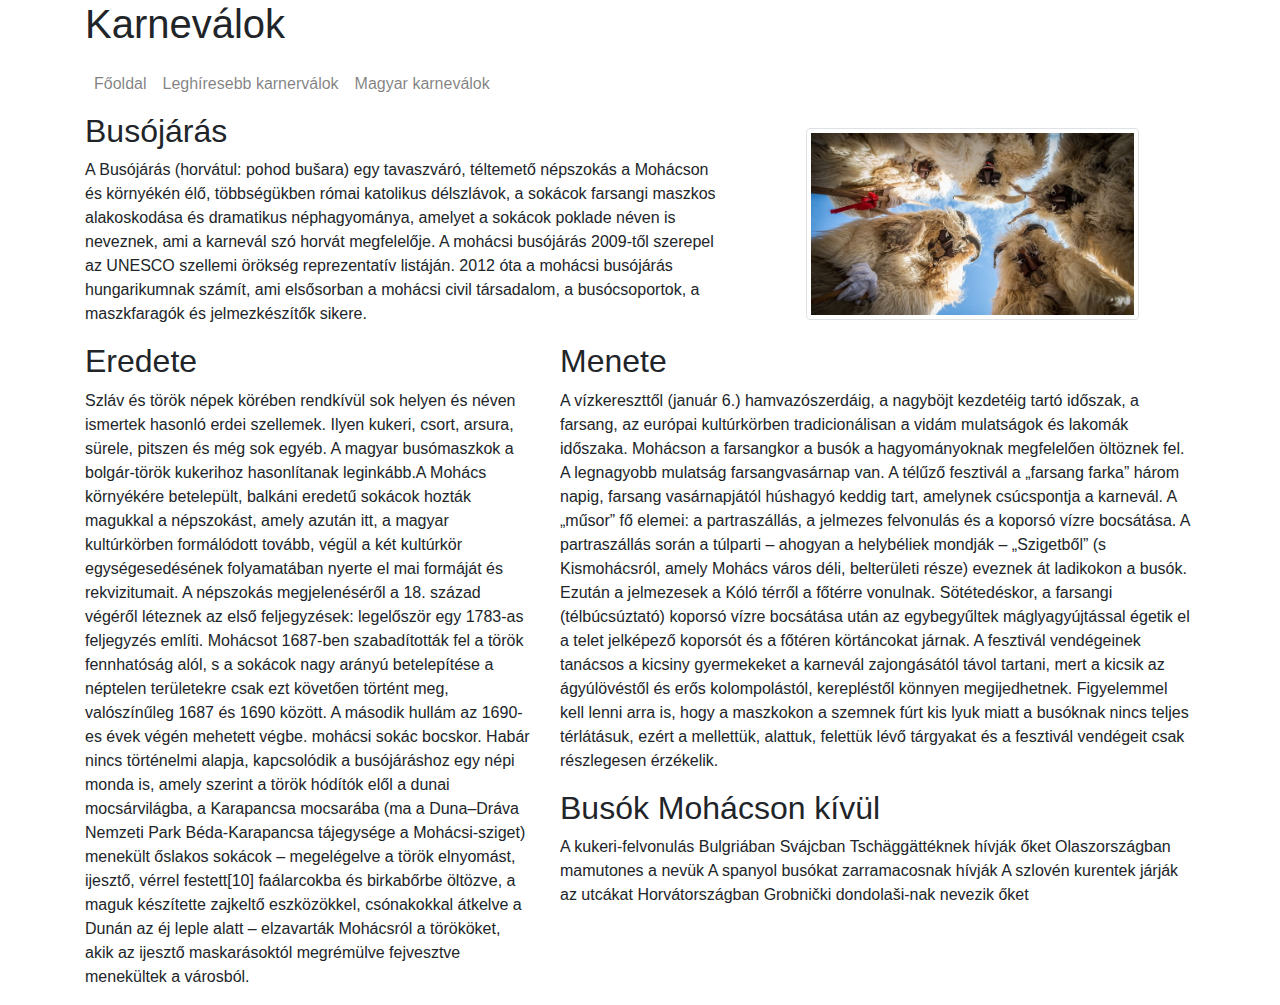
==== Web/busojaras.html @ e1d8be51 "ok" ====
<!DOCTYPE html>
<html >

<head>    
    <meta >  
    <meta name="viewport" content="width=device-width, initial-scale=1, shrink-to-fit=no">    
    
    <link rel="stylesheet" href="bootstrap/css/bootstrap.min.css">    
    
</head>
  
<body>
    <header class="container">
        <div class="row">
            <div class="col-12">
                <h1 class="d-none d-sm-block">Karneválok</h1>
            </div>
        </div>
    </header>
    <nav class="container navbar navbar-expand-lg navbar-light ">
        <button class="navbar-toggler ml-auto" type="button" data-toggle="collapse" data-target="#navbarNavAltMarkup"
            aria-controls="navbarNavAltMarkup" aria-expanded="false" aria-label="Toggle navigation">
            <span class="navbar-toggler-icon"></span>
        </button>
        <div class="collapse navbar-collapse" id="navbarNavAltMarkup">
            <div class="navbar-nav">
                <a class="nav-link" href="index.html">Főoldal</a>
                <a class="nav-link" href="index.html#leggyakoribb">Leghíresebb karnerválok</a>
                <a class="nav-link" href="index.html#kulonleges">Magyar karneválok</a>
                       
            </div>
        </div>
    </nav>
    <main class="container ">
        <article class="row">
            <div class="col-md-7">
                <h2>Busójárás</h2>
                <p>A Busójárás (horvátul: pohod bušara) egy tavaszváró, téltemető népszokás a Mohácson és környékén élő, többségükben római katolikus délszlávok, a sokácok farsangi maszkos alakoskodása és dramatikus néphagyománya, amelyet a sokácok poklade néven is neveznek, ami a karnevál szó horvát megfelelője.
                    A mohácsi busójárás 2009-től szerepel az UNESCO szellemi örökség reprezentatív listáján. 2012 óta a mohácsi busójárás hungarikumnak számít, ami elsősorban a mohácsi civil társadalom, a busócsoportok, a maszkfaragók és jelmezkészítők sikere.</p>

            </div>
            <div class="col-md-5">
                <img src="img/buso2.jpg" class="w-75 mt-3 mx-auto d-block img-fluid img-thumbnail" alt="Mandarin">
            </div>
            <div class="col-12 col-xl-5">
                <h2>Eredete</h2>
                <p>Szláv és török népek körében rendkívül sok helyen és néven ismertek hasonló erdei szellemek. Ilyen kukeri, csort, arsura, sürele, pitszen és még sok egyéb. A magyar busómaszkok a bolgár-török kukerihoz hasonlítanak leginkább.A Mohács környékére betelepült, balkáni eredetű sokácok hozták magukkal a népszokást, amely azután itt, a magyar kultúrkörben formálódott tovább, végül a két kultúrkör egységesedésének folyamatában nyerte el mai formáját és rekvizitumait. A népszokás megjelenéséről a 18. század végéről léteznek az első feljegyzések: legelőször egy 1783-as feljegyzés említi. Mohácsot 1687-ben szabadították fel a török fennhatóság alól, s a sokácok nagy arányú betelepítése a néptelen területekre csak ezt követően történt meg, valószínűleg 1687 és 1690 között. A második hullám az 1690-es évek végén mehetett végbe. mohácsi sokác bocskor. Habár nincs történelmi alapja, kapcsolódik a busójáráshoz egy népi monda is, amely szerint a török hódítók elől a dunai mocsárvilágba, a Karapancsa mocsarába (ma a Duna–Dráva Nemzeti Park Béda-Karapancsa tájegysége a Mohácsi-sziget) menekült őslakos sokácok – megelégelve a török elnyomást, ijesztő, vérrel festett[10] faálarcokba és birkabőrbe öltözve, a maguk készítette zajkeltő eszközökkel, csónakokkal átkelve a Dunán az éj leple alatt – elzavarták Mohácsról a törököket, akik az ijesztő maskarásoktól megrémülve fejvesztve menekültek a városból. </p>
            </div>
            
            <div class="col-12 col-xl-7">
                <h2>Menete</h2>
                <p>
                    A vízkereszttől (január 6.) hamvazószerdáig, a nagyböjt kezdetéig tartó időszak, a farsang, az európai kultúrkörben tradicionálisan a vidám mulatságok és lakomák időszaka. Mohácson a farsangkor a busók a hagyományoknak megfelelően öltöznek fel. A legnagyobb mulatság farsangvasárnap van. A télűző fesztivál a „farsang farka” három napig, farsang vasárnapjától húshagyó keddig tart, amelynek csúcspontja a karnevál. A „műsor” fő elemei: a partraszállás, a jelmezes felvonulás és a koporsó vízre bocsátása. A partraszállás során a túlparti – ahogyan a helybéliek mondják – „Szigetből” (s Kismohácsról, amely Mohács város déli, belterületi része) eveznek át ladikokon a busók. Ezután a jelmezesek a Kóló térről a főtérre vonulnak. Sötétedéskor, a farsangi (télbúcsúztató) koporsó vízre bocsátása után az egybegyűltek máglyagyújtással égetik el a telet jelképező koporsót és a főtéren körtáncokat járnak. A fesztivál vendégeinek tanácsos a kicsiny gyermekeket a karnevál zajongásától távol tartani, mert a kicsik az ágyúlövéstől és erős kolompolástól, kerepléstől könnyen megijedhetnek. Figyelemmel kell lenni arra is, hogy a maszkokon a szemnek fúrt kis lyuk miatt a busóknak nincs teljes térlátásuk, ezért a mellettük, alattuk, felettük lévő tárgyakat és a fesztivál vendégeit csak részlegesen érzékelik.</p>

                
                    

                        <h2 >Busók Mohácson kívül</h2>
                        
                            A kukeri-felvonulás Bulgriában
                            Svájcban Tschäggättéknek hívják őket
                            Olaszországban  mamutones a nevük
                            A spanyol busókat zarramacosnak hívják
                            A szlovén kurentek járják az utcákat
                            Horvátországban Grobnički dondolaši-nak nevezik őket
                            
                        
             </div>      
        </article>
    </main>
    <script src="bootstrap/js/jquery-3.5.1.min.js"></script>
    <script src="bootstrap/js/bootstrap.min.js"></script>
</body>

</html>
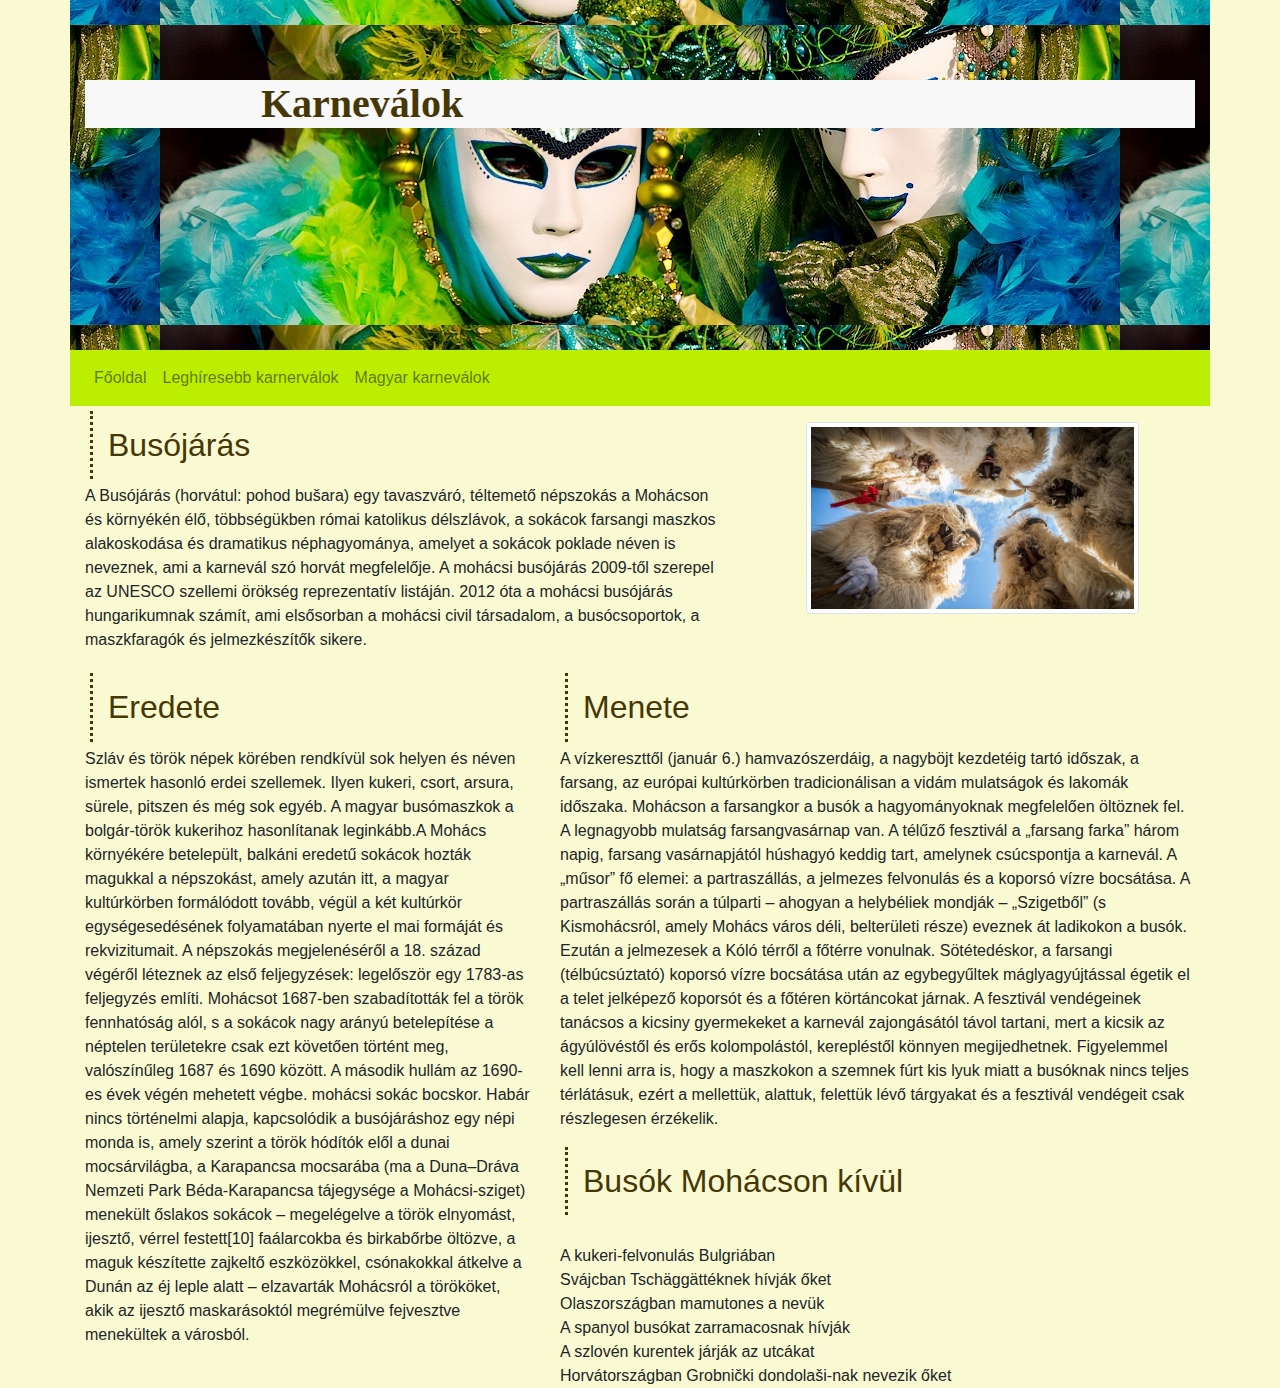
==== commit 50bda513: "😀" ====
--- a/Web/busojaras.html
+++ b/Web/busojaras.html
@@ -1,12 +1,16 @@
 <!DOCTYPE html>
-<html >
+<html lang="hu">
 
 <head>    
     <meta >  
     <meta name="viewport" content="width=device-width, initial-scale=1, shrink-to-fit=no">    
     
-    <link rel="stylesheet" href="bootstrap/css/bootstrap.min.css">    
-    
+    <link rel="stylesheet" href="bootstrap/css/bootstrap.min.css">   
+
+    <link rel="stylesheet" href="css/style.css">
+    <title>Karneválok</title>
+
+    <meta charset="UTF-8">
 </head>
   
 <body>
@@ -57,12 +61,12 @@
 
                         <h2 >Busók Mohácson kívül</h2>
                         
-                            A kukeri-felvonulás Bulgriában
-                            Svájcban Tschäggättéknek hívják őket
-                            Olaszországban  mamutones a nevük
-                            A spanyol busókat zarramacosnak hívják
-                            A szlovén kurentek járják az utcákat
-                            Horvátországban Grobnički dondolaši-nak nevezik őket
+                           <br> A kukeri-felvonulás Bulgriában 
+                           <br> Svájcban Tschäggättéknek hívják őket 
+                           <br> Olaszországban  mamutones a nevük 
+                           <br> A spanyol busókat zarramacosnak hívják 
+                           <br> A szlovén kurentek járják az utcákat 
+                           <br> Horvátországban Grobnički dondolaši-nak nevezik őket </br>
                             
                         
              </div>      
--- a/Web/css/style.css
+++ b/Web/css/style.css
@@ -0,0 +1,71 @@
+body{
+    background-color: lightgoldenrodyellow;
+}
+header{    
+
+    background-position: center center;
+
+    background-image: url("../img/bg2.jpg");
+
+    height: 350px;
+
+}
+h1{
+    background-color: rgb(248, 248, 248);
+    margin-top: 80px;
+    padding-left: 11rem; 
+    font-family: Verdana;
+    color: #463706;
+    font-weight: 700;
+
+}
+ 
+h2{    
+    margin-top: 10px;    
+    color: #463706;
+    border-color: #463706;
+    border-left: dotted;
+    border-width: 3px;
+    margin: 5px;
+    padding: 15px;
+    
+    
+}
+
+h3{    
+    font-weight: bold;
+    color: #753d2b;    
+    text-align: center;
+    letter-spacing: 1px;
+    
+}
+
+
+li{
+    list-style-image: url(../img/maszk.png);
+    
+}
+
+
+td,th{
+    text-align: center;
+}
+
+thead>tr:first-child{    
+    letter-spacing: 2px;  
+      
+}
+
+a{
+
+    color: #463706;
+}
+nav{background-color: #bbee00;
+    
+}
+img{
+    width: 100%;
+}
+br{
+    padding-left: 40px;
+}